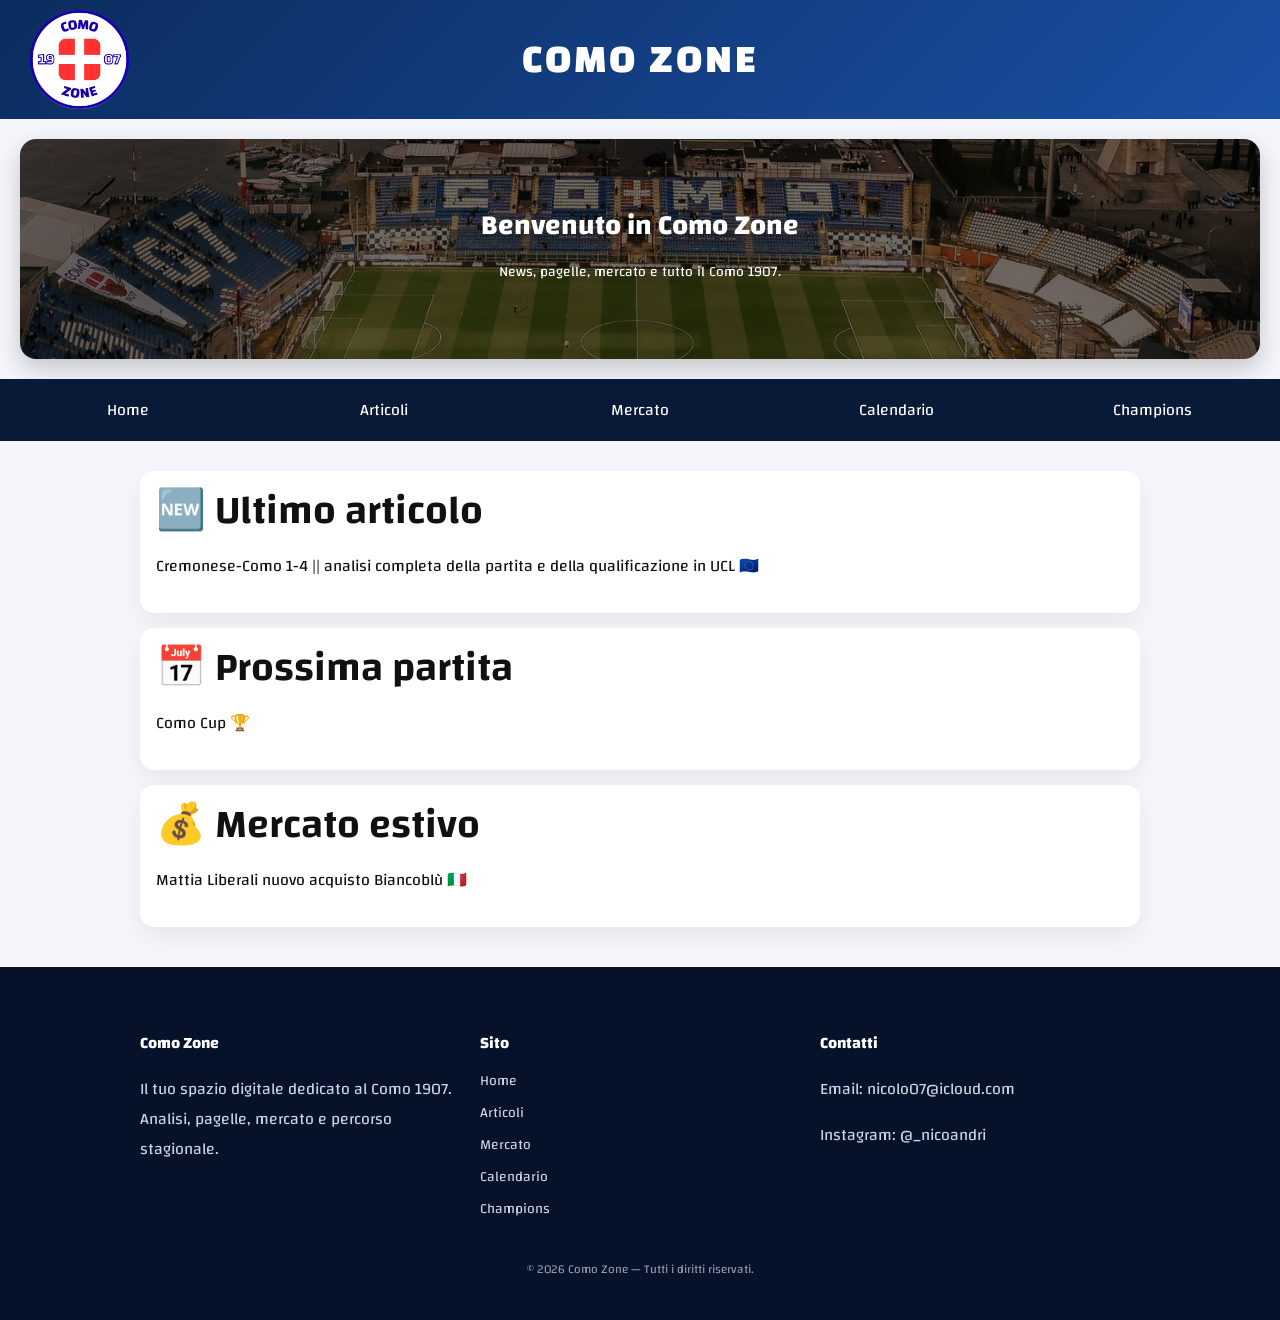
==== index.html @ ef0dcf86 "Add files via upload" ====
<!DOCTYPE html>
<html lang="it">
<head>
  <meta charset="UTF-8">
  <title>Como Zone</title>
  <link rel="stylesheet" href="style.css">
  <link rel="icon" type="image/png" href="favicon.png">
</head>
<link rel="preconnect" href="https://fonts.googleapis.com">
<link rel="preconnect" href="https://fonts.gstatic.com" crossorigin>
<link href="https://fonts.googleapis.com/css2?family=Changa&display=swap" rel="stylesheet">

<body>

<header>
  <img src="Como-Zone-1907.png" alt="Como Zone logo">
  <h1>COMO ZONE</h1>
</header>

<section class="hero">
  <div class="hero-content">
    <h2>Benvenuto in Como Zone</h2>
    <p>News, pagelle, mercato e tutto il Como 1907.</p>
  </div>
</section>

<nav>
  <a href="index.html">Home</a>
  <a href="articoli.html">Articoli</a>
  <a href="mercato.html">Mercato</a>
  <a href="calendario.html">Calendario</a>
  <a href="champions.html">Champions</a>
</nav>

<div class="container">

  <div class="card">
    <h3>🆕 Ultimo articolo</h3>
    <p>Cremonese-Como 1-4 || analisi completa della partita e della qualificazione in UCL 🇪🇺</p>
  </div>

  <div class="card">
    <h3>📅 Prossima partita</h3>
    <p>Como Cup 🏆</p>
  </div>

  <div class="card">
    <h3>💰 Mercato estivo</h3>
    <p>Mattia Liberali nuovo acquisto Biancoblù 🇮🇹</p>
  </div>

</div>

<footer>

  <div class="footer-grid">

    <div>
      <h4>Como Zone</h4>
      <p>Il tuo spazio digitale dedicato al Como 1907. Analisi, pagelle, mercato e percorso stagionale.</p>
    </div>

    <div>
      <h4>Sito</h4>
      <a href="index.html">Home</a>
      <a href="articoli.html">Articoli</a>
      <a href="mercato.html">Mercato</a>
      <a href="calendario.html">Calendario</a>
      <a href="champions.html">Champions</a>
    </div>

    <div>
      <h4>Contatti</h4>
      <p>Email: nicolo07@icloud.com</p>
      <p>Instagram: @_nicoandri</p>
    </div>

  </div>

  <div class="footer-bottom">
    © 2026 Como Zone — Tutti i diritti riservati.
  </div>

</footer>

</body class="home">
</html>
---- style.css ----
:root {
  --blue: #0b2c5f;
  --blue2: #1b4fa3;
  --bg: #f4f6fb;
}

body {
  margin: 0;
  font-family: 'Changa', sans-serif;
  background: var(--bg);
  color: #111;
}

body.articoli h1 {
  font-family: 'Changa', sans-serif !important;
}

/* HEADER */
header {
  background: linear-gradient(135deg, #0b2c5f, #1b4fa3);
  color: rgb(255, 255, 255);
  padding: 10px 30px;

  display: flex;
  align-items: center;

  position: relative;
}

/* logo a sinistra */
header img {
  height: 99px;
  display: block;
}

/* titolo centrato vero */
header h1 {
  position: absolute;
  left: 50%;
  transform: translateX(-50%);
  margin: 0px;
  font-family: 'Changa', Changa, sans-serif;
  font-size: 40px;
  font-weight: 900;
  letter-spacing: 3px;
}
.page-title {
  text-align: center;
  font-size: 40px;
  font-family: 'Changa', sans-serif;
  margin: 20px 0;
}

body.articoli .page-title {
  font-size: 20px;
  font-family: 'Changa', sans-serif !important
}

.site-header h1 {
  position: absolute;
  left: 50%;
  transform: translateX(-50%);
  margin: 0;
  font-family: 'Changa', sans-serif;
  font-size: 40px;
  font-weight: 900;
  letter-spacing: 3px;
}

/* NAV */
nav {
  background: #081a38;
  display: flex;
  justify-content: space-evenly;
  align-items: center;
  padding: 0;
}

nav a {
  flex: 1;
  text-align: center;
  color: white;
  text-decoration: none;
  padding: 16px 0;
  transition: background 0.2s ease;
}

nav a:hover {
  background: rgba(255,255,255,0.1);
}

/* CONTAINER */
.container {
  max-width: 1000px;
  margin: 30px auto;
  padding: 0 16px;
}

/* CARD */
.card {
  background: white;
  padding: 16px;
  border-radius: 14px;
  margin-bottom: 15px;
  box-shadow: 0 10px 25px rgba(0,0,0,0.06);
}
/* CARD */
.card h3 {
  font-size: 40px;
  font-weight: 600;
  margin: 0 0 8px 0;
  line-height: 1.2;
  font-family: 'Changa', sans-serif;
}

/* TITOLI */
.title {
  font-size: 18px;
  font-weight: 700;
  color: var(--white);
  text-transform: uppercase;
  font-family: 'Changa', sans-serif;
}

/* ARTICOLO IMG */
img.article-img {
  width: 100%;
  font-family: 'Changa', sans-serif;
  border-radius: 12px;
  margin-bottom: 10px;
}

/* FOOTER */
footer {
  background: #06122a;
  color: #cbd5e1;
  padding: 40px 20px;
  margin-top: 40px;
  font-family: 'Changa', sans-serif;
}

.footer-grid {
  max-width: 1000px;
  margin: auto;
  display: grid;
  grid-template-columns: repeat(3, 1fr);
  gap: 20px;
}

footer h4 {
  margin-bottom: 10px;
  color: white;
}

footer a {
  color: #cbd5e1;
  text-decoration: none;
  display: block;
  margin-bottom: 6px;
  font-size: 14px;
  font-family: 'Changa', sans-serif;
}

footer a:hover {
  color: white;
}

.footer-bottom {
  text-align: center;
  margin-top: 30px;
  font-size: 12px;
  opacity: 0.7;
  font-family: 'Changa', sans-serif;
}

/* MOBILE */
@media (max-width: 800px) {
  .footer-grid {
    grid-template-columns: 1fr;
  }
}
.hero {
  height: 220px;
  margin: 20px;
  border-radius: 16px;
  font-family: 'Changa', sans-serif;

  background:
    linear-gradient(
      rgba(0,0,0,0.55),
      rgba(0,0,0,0.55)
    ),
    url("Sinigaglia-Stadio.png");

  background-size: cover;
  background-position: center;

  display: flex;
  align-items: center;
  justify-content: center;

  color: white;

  box-shadow: 0 10px 25px rgba(0,0,0,0.2);
}

.hero-content {
  text-align: center;
  font-family: 'Changa', sans-serif;
}

.hero h2 {
  margin: 0;
  font-size: 28px;
  font-family: 'Changa', sans-serif;
}

.hero p {
  margin-top: 8px;
  font-size: 14px;
  font-family: 'Changa', sans-serif;
  opacity: 100%;
}
body.articoli {
  font-family: 'Changa', sans-serif !important;
}

.market-title {
    width: 100%;
    padding: 25px;
    font-size: 28px;
    font-family: 'Changa', sans-serif;
    font-weight: 700;
    text-align: left;
    cursor: pointer;
    border-radius: 12px;
    color:hsl(0, 0%, 100%);
    background: #0b2c5f;  /* blu Como */
}

/* ===== CALENDARIO ===== */

.section-title{
    margin-top:40px;
    margin-bottom:15px;
    color:var(--blue);
    font-size:32px;
}

.fixture-table{
    width:100%;
    border-collapse:collapse;
    background:white;
    border-radius:14px;
    overflow:hidden;
    box-shadow:0 10px 25px rgba(0,0,0,.08);
    margin-bottom:40px;
}

.fixture-table thead{
    background:var(--blue);
    color:white;
}

.fixture-table th,
.fixture-table td{
    padding:18px;
    text-align:center;
}

.fixture-table tbody tr:nth-child(even){
    background:#f4f6fb;
}

.fixture-table tbody tr:hover{
    background:#dfeaff;
}

.fixture-table td:nth-child(2){
    text-align:left;
}

/* LINK ARTICOLI */
.container a {
  text-decoration: none;
  color: inherit;
}

.container a .card h3 {
  color: #111;
}

.container a:hover .card h3 {
  color: var(--blue2);
}

@media (max-width: 800px) {

  header {
    justify-content: center;
    padding: 10px;
  }

  header img {
    height: 75px;
  }

  header h1 {
    font-size: 30px;
    position: absolute;
  }

}

@media (max-width: 800px) {

  nav {
    overflow-x: auto;
    justify-content: flex-start;
    display: flex;
    scrollbar-width: none;
  }

  nav::-webkit-scrollbar {
    display: none;
  }

  nav a {
    flex: 0 0 auto;
    padding: 14px 22px;
    white-space: nowrap;
  }

}

@media (max-width: 800px) {

  .hero {
    margin: 10px;
    height: 170px;
  }

  .hero h2 {
    font-size: 24px;
  }

}

@media (max-width: 800px) {

  header {
    padding-top: 70px;
    padding-bottom: 20px;
    justify-content: center;
  }

  header img {
    height: 75px;
  }

  header h1 {
    display: none;
  }

}

/* IMMAGINI ARTICOLI - DIMENSIONE UNIFORME */

.article-img {
  width: 100%;
  max-width: 100%;
  height: 350px;
  object-fit: cover;
  border-radius: 14px;
  display: block;
}

.card img {
  overflow: hidden;
}

@media (max-width: 800px) {

  .article-img {
    height: 220px;
  }

}

.table-container {
  width: 100%;
  overflow-x: auto;
}

.fixture-table {
  width: 100%;
  table-layout: fixed;
  font-size: 14px;
}

.fixture-table th,
.fixture-table td {
  padding: 10px 5px;
  word-wrap: break-word;
}

@media (max-width: 800px) {

  .fixture-table {
    font-size: 12px;
  }

  .fixture-table th,
  .fixture-table td {
    padding: 8px 3px;
  }

}

footer {
  width: 100%;
  box-sizing: border-box;
}

body {
  margin: 0;
}

footer {
  width: 100%;
  box-sizing: border-box;
}

body {
  margin: 0;
}
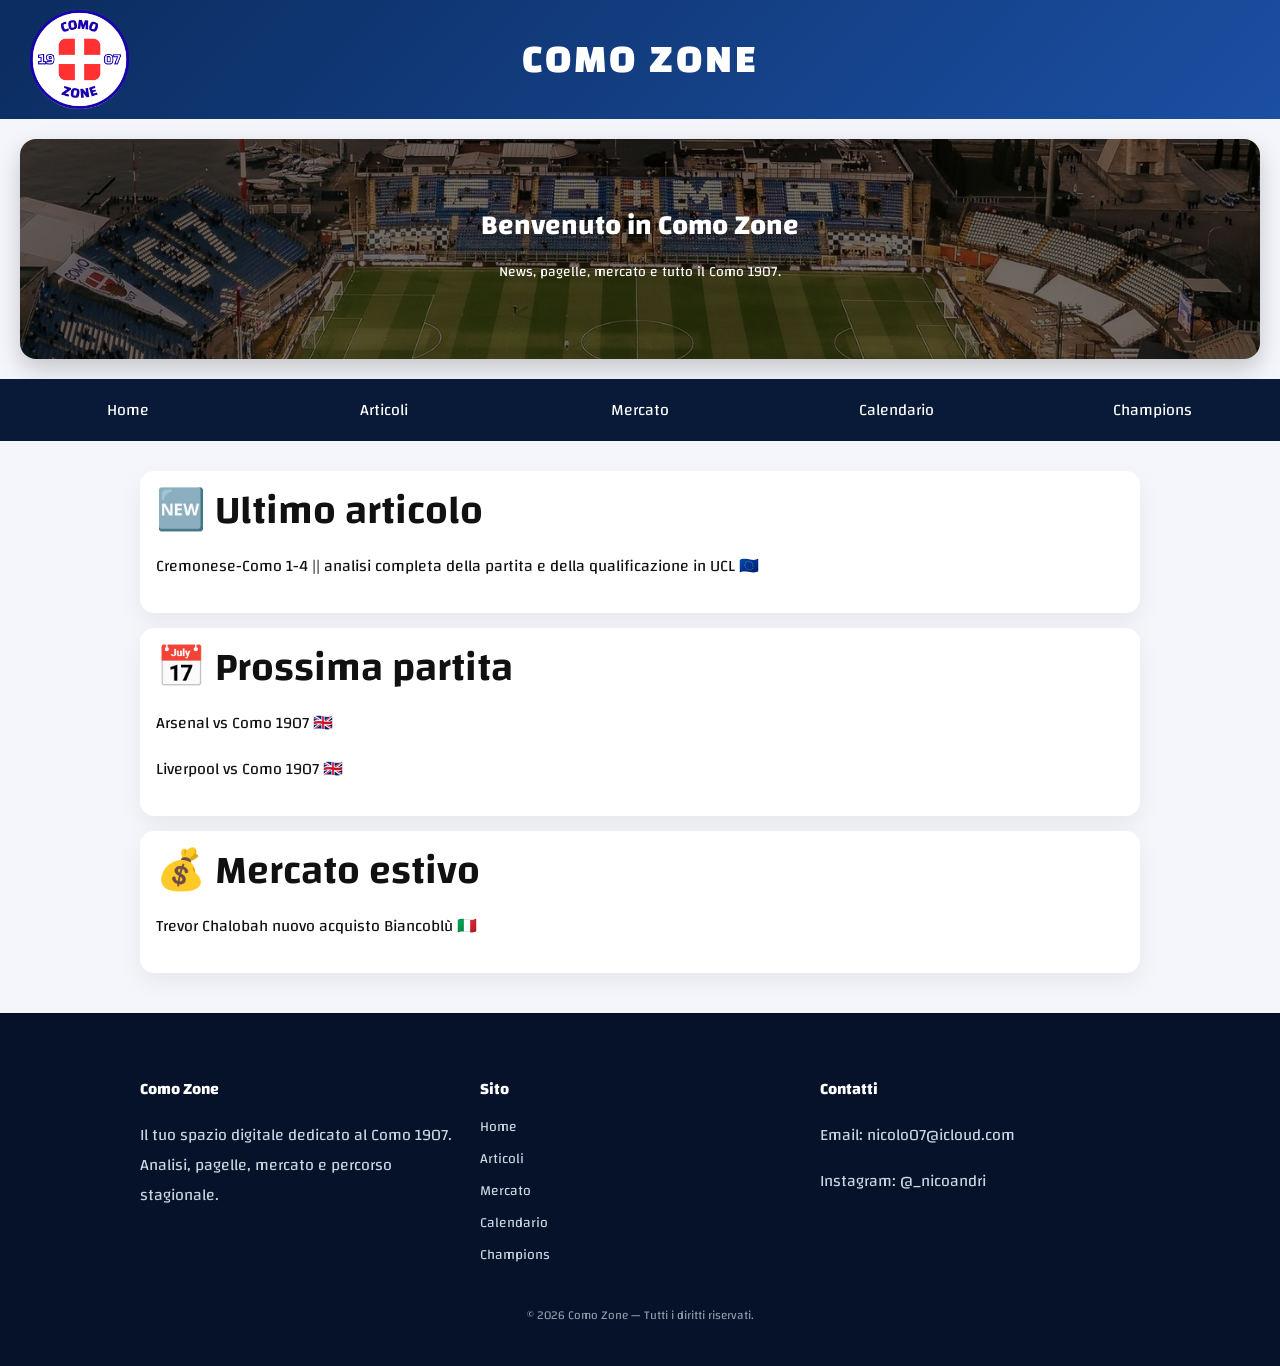
==== commit 2f12d900: "Add files via upload" ====
--- a/index.html
+++ b/index.html
@@ -2,6 +2,7 @@
 <html lang="it">
 <head>
   <meta charset="UTF-8">
+  <meta name="viewport" content="width=device-width, initial-scale=1.0">
   <title>Como Zone</title>
   <link rel="stylesheet" href="style.css">
   <link rel="icon" type="image/png" href="favicon.png">
@@ -41,12 +42,13 @@
 
   <div class="card">
     <h3>📅 Prossima partita</h3>
-    <p>Como Cup 🏆</p>
+    <p>Arsenal vs Como 1907 🇬🇧</p>
+    <p>Liverpool vs Como 1907 🇬🇧</p>
   </div>
 
   <div class="card">
     <h3>💰 Mercato estivo</h3>
-    <p>Mattia Liberali nuovo acquisto Biancoblù 🇮🇹</p>
+    <p>Trevor Chalobah nuovo acquisto Biancoblù 🇮🇹</p>
   </div>
 
 </div>
--- a/style.css
+++ b/style.css
@@ -315,20 +315,15 @@
 @media (max-width: 800px) {
 
   nav {
+    flex-direction: row;
     overflow-x: auto;
     justify-content: flex-start;
-    display: flex;
-    scrollbar-width: none;
-  }
-
-  nav::-webkit-scrollbar {
-    display: none;
+    white-space: nowrap;
   }
 
   nav a {
     flex: 0 0 auto;
-    padding: 14px 22px;
-    white-space: nowrap;
+    padding: 16px 25px;
   }
 
 }
@@ -433,4 +428,43 @@
 
 body {
   margin: 0;
+}
+
+@media (max-width: 600px) {
+
+  header {
+    padding: 25px 0;
+    justify-content: center;
+  }
+
+  header img {
+    height: 80px;
+  }
+
+  header h1 {
+    display: none;
+  }
+
+  .hero {
+    height: 180px;
+    margin: 15px;
+  }
+
+  .hero h2 {
+    font-size: 24px;
+  }
+
+  .container {
+    width: auto;
+    padding: 0 12px;
+  }
+
+  .card h3 {
+    font-size: 26px;
+  }
+
+  footer {
+    padding: 30px 15px;
+  }
+
 }
